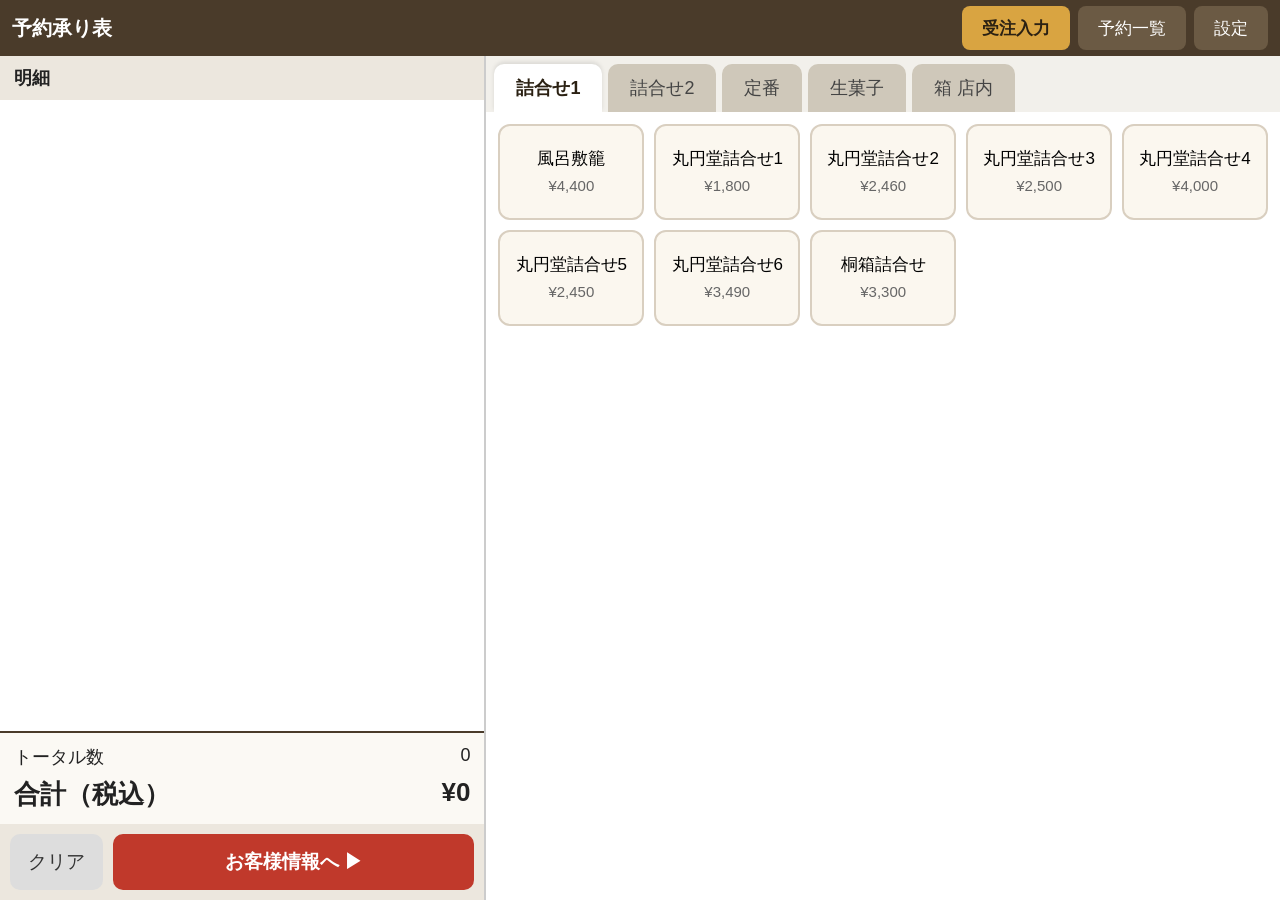
==== index.html @ 2aed85a0 "fix: iPadでキーボードが閉じられず印刷ボタンが押せない問題 - 画面遷移・印刷時に入力欄のフォーカスを外してキーボードを閉じる   （iPadは入力欄の外を触っても閉じず、画面下のボタンが裏に" ====
<!DOCTYPE html>
<html lang="ja">
<head>
<meta charset="UTF-8">
<meta name="viewport" content="width=device-width, initial-scale=1.0, user-scalable=no">
<title>予約承り表</title>
<link rel="manifest" href="manifest.webmanifest">
<meta name="theme-color" content="#5b2e2a">
<!-- iOSは manifest だけでは全画面にならないので専用の指定が要る。
     apple- 付きは非推奨だがiPadはまだこちらを見るため両方置く -->
<meta name="mobile-web-app-capable" content="yes">
<meta name="apple-mobile-web-app-capable" content="yes">
<meta name="apple-mobile-web-app-status-bar-style" content="default">
<meta name="apple-mobile-web-app-title" content="承り表">
<link rel="apple-touch-icon" href="icons/apple-touch-icon.png">
<link rel="stylesheet" href="css/app.css">
<link rel="stylesheet" href="css/print.css" media="print">
</head>
<body>

<!-- ヘッダー（全画面共通） -->
<header id="app-header">
  <h1>予約承り表</h1>
  <nav>
    <button data-goto="screen-order" class="nav-btn active">受注入力</button>
    <button data-goto="screen-list" class="nav-btn">予約一覧</button>
    <button data-goto="screen-master" class="nav-btn">設定</button>
  </nav>
</header>

<!-- バックアップ促しバナー（しばらく書き出していないときだけ表示。お客様画面では隠す） -->
<div id="backup-banner" class="hidden">
  <span id="backup-banner-msg"></span>
  <button id="backup-banner-go">今すぐ書き出す</button>
  <button id="backup-banner-close">閉じる</button>
</div>

<!-- 2.1 受注入力画面 -->
<main id="screen-order" class="screen active">
  <section id="detail-pane">
    <h2>明細</h2>
    <ul id="detail-list"></ul>
    <div id="detail-summary">
      <div class="sum-row"><span>トータル数</span><span id="total-qty">0</span></div>
      <div class="sum-row total"><span>合計（税込）</span><span id="total-price">¥0</span></div>
    </div>
    <div id="order-bottom-bar">
      <button id="btn-clear-order" class="btn-sub">クリア</button>
      <button id="btn-to-customer" class="btn-main" data-goto="screen-customer">お客様情報へ ▶</button>
    </div>
  </section>
  <section id="product-pane">
    <div id="category-tabs"></div>
    <div id="product-grid"></div>
  </section>
</main>

<!-- 2.2 顧客・受渡情報画面 -->
<main id="screen-customer" class="screen">
  <h2>ご予約情報のご入力（お客様にお渡しください）</h2>
  <div id="customer-form">
    <div class="form-row">
      <label for="f-date">日付</label>
      <input type="date" id="f-date">
    </div>
    <div class="form-row">
      <label>受付</label>
      <div class="form-field">
        <div id="staff-btns" class="btn-group"></div>
        <input type="text" id="f-staff" placeholder="担当者名">
      </div>
    </div>
    <div class="form-row">
      <label for="f-name">御名前 <span class="req">必須</span></label>
      <div class="form-field with-suffix">
        <input type="text" id="f-name"><span class="suffix">様</span>
      </div>
    </div>
    <div class="form-row">
      <label for="f-address">御住所</label>
      <input type="text" id="f-address">
    </div>
    <div class="form-row">
      <label for="f-phone">電話番号 <span class="req">必須</span></label>
      <input type="tel" id="f-phone" inputmode="numeric" placeholder="例: 0312345678">
    </div>
    <div class="form-row">
      <label>商品内容メモ</label>
      <div class="form-field" id="item-notes"></div>
    </div>
    <div class="form-row">
      <label>受渡方法</label>
      <div class="btn-group" id="delivery-toggle">
        <button data-val="来店" class="toggle-btn active">御来店</button>
        <button data-val="配送" class="toggle-btn">配送</button>
      </div>
    </div>
    <div class="form-row" id="row-visit">
      <label>御来店日時</label>
      <div class="form-field">
        <input type="date" id="f-visit-date">
        <input type="time" id="f-visit-time" step="600">
      </div>
    </div>
    <div class="form-row hidden" id="row-ship">
      <label>発送日・着日</label>
      <div class="form-field">
        <span class="mini-label">発送日</span><input type="date" id="f-ship">
        <span class="mini-label">着日</span><input type="date" id="f-arrive">
      </div>
    </div>
    <div class="form-row">
      <label>熨斗</label>
      <div class="form-field">
        <div class="btn-group" id="noshi-toggle">
          <button data-val="なし" class="toggle-btn active">なし</button>
          <button data-val="内" class="toggle-btn">内</button>
          <button data-val="外" class="toggle-btn">外</button>
        </div>
        <span class="mini-label">サイズ</span><input type="text" id="f-noshi-size" class="short">
      </div>
    </div>
    <div class="form-row" id="row-omotegaki">
      <label>表書き</label>
      <div class="form-field">
        <div class="btn-group" id="omotegaki-btns"></div>
        <input type="text" id="f-omotegaki" placeholder="自由入力">
      </div>
    </div>
    <div class="form-row">
      <label>菓子・包材</label>
      <div class="form-field picks-field">
        <div id="packaging-picks" class="picks"></div>
        <button id="btn-pick-packaging" class="pick-add">＋ 包材を選ぶ</button>
      </div>
    </div>
    <div class="form-row">
      <label for="f-memo">備考</label>
      <textarea id="f-memo" rows="3"></textarea>
    </div>
  </div>
  <div class="bottom-bar">
    <button class="btn-sub" data-goto="screen-order">◀ 戻る</button>
    <!-- iPadでキーボードが閉じられないとき用の逃げ道。出ている間だけ表示 -->
    <button id="btn-close-kbd" class="btn-sub hidden">キーボードを閉じる</button>
    <button id="btn-to-preview" class="btn-main">保存して印刷プレビューへ ▶</button>
  </div>
</main>

<!-- 2.3 印刷プレビュー画面 -->
<main id="screen-preview" class="screen">
  <h2>印刷プレビュー</h2>
  <!-- 支払いは会計後に店主が付ける。お客様に渡す画面ではなくここに置く -->
  <div id="paid-bar">
    <span class="paid-label">お支払い</span>
    <div class="btn-group" id="paid-toggle">
      <button data-val="未" class="toggle-btn active">まだ</button>
      <button id="btn-paid-yes" data-val="済" class="toggle-btn">いただいた</button>
    </div>
    <span id="paid-hint">レジで会計が済んだら「いただいた」にしてください</span>
  </div>
  <div id="preview-scroll">
    <div id="print-sheet"></div>
  </div>
  <div class="bottom-bar">
    <button class="btn-sub" data-goto="screen-customer">◀ 編集に戻る</button>
    <button id="btn-save-only" class="btn-sub">保存のみ</button>
    <button id="btn-print" class="btn-main">印刷</button>
  </div>
</main>

<!-- 2.4 予約一覧画面 -->
<main id="screen-list" class="screen">
  <h2>予約一覧</h2>
  <div class="btn-group" id="list-filter">
    <button data-val="all" class="toggle-btn active">全て</button>
    <button data-val="undelivered" class="toggle-btn">未受渡</button>
    <button data-val="delivered" class="toggle-btn">受渡済</button>
  </div>
  <ul id="order-list"></ul>
</main>

<!-- 2.5 商品マスタ編集画面 -->
<main id="screen-master" class="screen">
  <h2>設定</h2>

  <section class="settings-block">
    <h3>バックアップ</h3>
    <p class="note">
      予約データはこのiPadの中だけに保存されます。iPadが壊れると消えるため、
      定期的に書き出してお店のパソコンに保存してください。
    </p>
    <div id="backup-status" class="backup-status">読み込み中…</div>
    <div class="settings-actions">
      <button id="btn-export" class="btn-main">バックアップを書き出す</button>
      <button id="btn-import" class="btn-sub">バックアップから戻す</button>
      <input type="file" id="import-file" accept="application/json,.json" hidden>
    </div>
  </section>

  <section class="settings-block">
    <h3>アプリの状態</h3>
    <div id="offline-status" class="backup-status">確認中…</div>
  </section>

  <section class="settings-block">
    <h3>担当者</h3>
    <p class="note">お客様情報画面の「受付」に出るボタンです。1行に1名ずつ、改行して入力してください。</p>
    <textarea id="staff-edit" rows="3" placeholder="担当A&#10;担当B"></textarea>
    <div class="settings-actions">
      <button id="btn-save-staff" class="btn-sub">担当者を保存</button>
    </div>
  </section>

  <section class="settings-block" id="block-products">
    <h3>商品の追加・修正</h3>
    <p class="note">
      値段を変えたり、新しい商品を足したりできます。使わなくなった商品は「かくす」にすると
      注文画面に出なくなります（過去の予約は残ります）。
    </p>
    <div class="settings-actions">
      <button id="btn-add-product" class="btn-main">＋ 商品を追加する</button>
      <button id="btn-reseed" class="btn-sub">価格表の内容に戻す</button>
    </div>
    <div id="master-tabs"></div>
    <div id="master-list"></div>
  </section>
</main>

<!-- 商品の編集（モーダル） -->
<div id="edit-overlay" class="hidden">
  <div id="edit-box">
    <div id="edit-head"><span id="edit-title">商品の編集</span></div>
    <div class="edit-row">
      <label for="e-name">商品名</label>
      <input type="text" id="e-name" placeholder="例: 最中 5個">
    </div>
    <div class="edit-row">
      <label for="e-price">値段（税込）</label>
      <div class="form-field">
        <input type="number" id="e-price" inputmode="numeric" min="0" step="10" placeholder="例: 1600">
        <label class="check"><input type="checkbox" id="e-price-manual"> その都度入力する</label>
      </div>
    </div>
    <div class="edit-row">
      <label for="e-category">置き場所</label>
      <select id="e-category"></select>
    </div>
    <div class="edit-row">
      <label>選択リストに出す</label>
      <div class="form-field checks">
        <label class="check"><input type="checkbox" id="e-sweet"> 詰合せの中身として選べる</label>
        <label class="check"><input type="checkbox" id="e-packaging"> 菓子・包材として選べる</label>
      </div>
    </div>
    <div class="edit-row">
      <label>注文画面</label>
      <div class="btn-group" id="e-active-toggle">
        <button data-val="表示" class="toggle-btn active">出す</button>
        <button data-val="非表示" class="toggle-btn">かくす</button>
      </div>
    </div>
    <div id="edit-actions">
      <button id="edit-delete" class="btn-sub danger">削除</button>
      <span class="spacer"></span>
      <button id="edit-cancel" class="btn-sub">やめる</button>
      <button id="edit-save" class="btn-main">保存</button>
    </div>
  </div>
</div>

<!-- 商品内容・菓子包材を選ぶモーダル（種類→個数の順に選ぶ） -->
<div id="picker-overlay" class="hidden">
  <div id="picker">
    <div id="picker-head">
      <span id="picker-title">選ぶ</span>
      <button id="picker-close" class="btn-sub">閉じる</button>
    </div>
    <div id="picker-tabs"></div>
    <div id="picker-list"></div>
  </div>
</div>

<!-- 数量・単価入力テンキー（モーダル） -->
<div id="numpad-overlay" class="hidden">
  <div id="numpad">
    <div id="numpad-title">個数</div>
    <div id="numpad-display">0</div>
    <div id="numpad-keys">
      <button data-key="7">7</button><button data-key="8">8</button><button data-key="9">9</button>
      <button data-key="4">4</button><button data-key="5">5</button><button data-key="6">6</button>
      <button data-key="1">1</button><button data-key="2">2</button><button data-key="3">3</button>
      <button data-key="C" class="key-c">C</button><button data-key="0">0</button><button data-key="00">00</button>
    </div>
    <div id="numpad-actions">
      <button id="numpad-cancel" class="btn-sub">やめる</button>
      <button id="numpad-ok" class="btn-main">決定</button>
    </div>
  </div>
</div>

<script src="data/products.js"></script>
<script src="js/db.js"></script>
<script src="js/master.js"></script>
<script src="js/backup.js"></script>
<script src="js/app.js"></script>
</body>
</html>
---- css/app.css ----
/* 画面用スタイル — タブレット横持ち・タッチ操作前提（ボタン48px以上・フォント大きめ） */
* { box-sizing: border-box; -webkit-tap-highlight-color: transparent; }
html, body {
  margin: 0; height: 100%;
  font-family: "Hiragino Sans", "Noto Sans JP", "Yu Gothic UI", sans-serif;
  font-size: 18px;
  background: #f2f0eb;
  color: #222;
  overscroll-behavior: none;
  user-select: none;
}

/* ヘッダー */
#app-header {
  display: flex; align-items: center; justify-content: space-between;
  height: 56px; padding: 0 12px;
  background: #4a3b2a; color: #fff;
}
#app-header h1 { font-size: 20px; margin: 0; }
#app-header nav { display: flex; gap: 8px; }
.nav-btn {
  min-height: 44px; padding: 0 20px; font-size: 17px;
  border: none; border-radius: 8px;
  background: #6b5a44; color: #fff;
}
.nav-btn.active { background: #d9a441; color: #2b2113; font-weight: bold; }

/* 画面切替 */
.screen { display: none; height: calc(100% - 56px); }
.screen.active { display: flex; }
main.screen { flex-direction: row; }
#screen-customer.active, #screen-preview.active,
#screen-list.active, #screen-master.active { flex-direction: column; padding: 16px; }
.placeholder { color: #999; padding: 24px; }

/* ===== 受注入力画面 ===== */
#detail-pane {
  width: 38%; min-width: 340px;
  display: flex; flex-direction: column;
  background: #fff; border-right: 2px solid #ccc;
}
#detail-pane h2 { margin: 0; padding: 10px 14px; font-size: 18px; background: #ece7de; }
#detail-list {
  flex: 1; overflow-y: auto; margin: 0; padding: 0; list-style: none;
}
#detail-list li {
  display: grid;
  grid-template-columns: 1fr 80px 52px 90px;
  gap: 6px; align-items: center;
  min-height: 52px; padding: 6px 12px;
  border-bottom: 1px solid #e5e5e5;
  font-size: 17px;
}
#detail-list li .d-name { overflow: hidden; text-overflow: ellipsis; white-space: nowrap; }
#detail-list li .d-price, #detail-list li .d-sub { text-align: right; font-variant-numeric: tabular-nums; }
#detail-list li .d-qty { text-align: center; background: #f7f3ea; border-radius: 6px; padding: 4px 0; }
#detail-list li.price-missing .d-price { color: #c0392b; font-weight: bold; }

#detail-summary { border-top: 2px solid #4a3b2a; padding: 8px 14px; background: #fbf9f4; }
.sum-row { display: flex; justify-content: space-between; padding: 4px 0; font-size: 18px; }
.sum-row.total { font-size: 26px; font-weight: bold; }

#order-bottom-bar { display: flex; gap: 10px; padding: 10px; background: #ece7de; }

/* ボタン共通 */
.btn-main, .btn-sub {
  min-height: 56px; font-size: 19px; border: none; border-radius: 10px;
  padding: 0 18px;
}
.btn-main { flex: 1; background: #c0392b; color: #fff; font-weight: bold; }
.btn-sub { background: #ddd; color: #333; }
.btn-main:active, .btn-sub:active, .nav-btn:active { filter: brightness(0.85); }

/* 商品ペイン */
#product-pane { flex: 1; display: flex; flex-direction: column; overflow: hidden; }
#category-tabs {
  display: flex; gap: 6px; padding: 8px 8px 0;
  overflow-x: auto; flex-shrink: 0;
}
.cat-tab {
  min-height: 48px; padding: 0 22px; font-size: 18px; white-space: nowrap;
  border: none; border-radius: 10px 10px 0 0;
  background: #cfc8ba; color: #444;
}
.cat-tab.active { background: #fff; color: #2b2113; font-weight: bold; box-shadow: 0 -2px 4px rgba(0,0,0,.1); }

#product-grid {
  flex: 1; overflow-y: auto;
  display: grid; grid-template-columns: repeat(4, 1fr);
  gap: 10px; padding: 12px; background: #fff;
  align-content: start;
}
@media (min-width: 1100px) { #product-grid { grid-template-columns: repeat(5, 1fr); } }
.product-btn {
  min-height: 96px; padding: 8px;
  display: flex; flex-direction: column; justify-content: center; align-items: center; gap: 6px;
  border: 2px solid #d9cfc0; border-radius: 12px;
  background: #fbf7ef; font-size: 17px; line-height: 1.3; text-align: center;
}
.product-btn:active { background: #f0e2c8; }
.product-btn .p-price { font-size: 15px; color: #666; }
.product-btn .p-price.undecided { color: #c0392b; }
.product-btn img { width: 64px; height: 64px; object-fit: cover; border-radius: 8px; }

/* 下部バー（共通） */
.bottom-bar { display: flex; gap: 10px; margin-top: auto; padding-top: 12px; }

/* ===== 顧客・受渡情報フォーム（お客様に渡して入力してもらう画面） ===== */
body.customer-mode #app-header nav { display: none; }
#customer-form { flex: 1; overflow-y: auto; max-width: 860px; }
.form-row {
  display: flex; align-items: center; gap: 12px;
  padding: 10px 0; border-bottom: 1px solid #e2ddd2;
}
.form-row > label { width: 170px; flex-shrink: 0; font-weight: bold; font-size: 17px; }
.form-row .req { color: #c0392b; font-size: 13px; border: 1px solid #c0392b; border-radius: 4px; padding: 1px 5px; margin-left: 4px; }
.form-field { display: flex; align-items: center; gap: 8px; flex-wrap: wrap; flex: 1; }
.form-field.with-suffix { flex-wrap: nowrap; }
.form-row input[type="text"], .form-row input[type="tel"],
.form-row input[type="date"], .form-row input[type="time"], .form-row textarea {
  min-height: 48px; font-size: 18px; padding: 6px 10px;
  border: 1px solid #bbb; border-radius: 8px; background: #fff;
  flex: 1; min-width: 120px;
}
.form-row input.short { flex: 0 1 140px; }
.form-row textarea { resize: none; }
.suffix { font-size: 18px; }
.mini-label { font-size: 15px; color: #666; white-space: nowrap; }
.btn-group { display: flex; gap: 6px; flex-wrap: wrap; }
.toggle-btn {
  min-height: 48px; padding: 0 18px; font-size: 17px;
  border: 2px solid #bbb; border-radius: 8px; background: #fff; color: #333;
}
.toggle-btn.active { background: #4a3b2a; border-color: #4a3b2a; color: #fff; font-weight: bold; }
.form-row.hidden { display: none; }
#item-notes { flex-direction: column; align-items: stretch; }
.item-note-row { display: flex; align-items: center; gap: 8px; }
.item-note-row .in-name { width: 180px; flex-shrink: 0; font-size: 16px; overflow: hidden; text-overflow: ellipsis; white-space: nowrap; }
#item-notes .none { color: #999; font-size: 15px; }

/* ===== 予約一覧 ===== */
#order-list { list-style: none; margin: 14px 0 0; padding: 0; flex: 1; overflow-y: auto; }
#order-list li {
  display: flex; align-items: center; gap: 12px; flex-wrap: wrap;
  background: #fff; border: 1px solid #ddd; border-radius: 10px;
  padding: 10px 14px; margin-bottom: 10px;
}
#order-list .o-main { flex: 1; min-width: 240px; display: flex; flex-direction: column; gap: 2px; }
#order-list .o-date { font-weight: bold; font-size: 17px; }
#order-list .o-date .o-method { font-size: 14px; color: #666; font-weight: normal; margin-left: 8px; }
#order-list .o-sub { font-size: 15px; color: #555; }
#order-list .o-total { font-size: 18px; font-weight: bold; white-space: nowrap; }
#order-list .o-status { font-size: 14px; padding: 4px 10px; border-radius: 999px; white-space: nowrap; }
#order-list .o-status.st-open { background: #fdebd0; color: #935e0c; }
#order-list .o-status.st-done { background: #d5e8d4; color: #2e6130; }
#order-list .o-actions { display: flex; gap: 6px; }
#order-list .o-actions button { min-height: 48px; font-size: 15px; padding: 0 12px; border: none; border-radius: 8px; background: #ece7de; }
#order-list .o-actions .o-del { background: #f3c6c0; }
#order-list .none { color: #999; padding: 24px; text-align: center; border: none; background: none; }

/* ===== 印刷プレビュー（画面表示） ===== */
#preview-scroll { flex: 1; overflow: auto; background: #888; padding: 16px; border-radius: 8px; }
#print-sheet {
  width: 281mm; min-height: 194mm; margin: 0 auto;
  background: #fff; box-shadow: 0 4px 20px rgba(0,0,0,.4);
  padding: 5mm;
}

/* A4横に承り表を左右2面（各面はA5相当）。左=お客様控・右=店控で中身が違う */
.sheet-pair { display: flex; align-items: stretch; }
.sheet-pair .sheet-copy { width: 50%; padding: 0 3mm; }
.sheet-pair .sheet-copy .sheet { zoom: 0.66; }
.sheet-pair .cut-line { border-left: 1px dashed #999; flex-shrink: 0; }

/* ===== 承り表（A4・画面と印刷で共用） ===== */
.sheet { font-size: 12pt; color: #000; user-select: text; }
.sheet-header { display: flex; align-items: baseline; gap: 8mm; border-bottom: 2px solid #000; padding-bottom: 2mm; }
.sheet-header .sheet-title { font-size: 22pt; font-weight: bold; letter-spacing: 8px; }
.sheet-header .sheet-date { margin-left: auto; }
.sheet-row { display: flex; border-bottom: 1px solid #000; padding: 2.5mm 1mm; gap: 3mm; align-items: baseline; }
.sheet-row .lbl { font-size: 10pt; color: #333; white-space: nowrap; }
.sheet-row .val { flex: 1; }
.sheet-name .val { font-size: 15pt; }
.sheet table { width: 100%; border-collapse: collapse; margin-top: 3mm; }
.sheet th, .sheet td { border: 1px solid #000; padding: 1.5mm 2mm; font-size: 11pt; }
.sheet th { background: #eee; font-weight: normal; font-size: 10pt; }
.sheet td.c-price, .sheet td.c-qty { text-align: right; white-space: nowrap; }
.sheet td { height: 8mm; }
.sheet .sheet-totals { display: flex; justify-content: flex-end; gap: 10mm; padding: 2.5mm 1mm; border-bottom: 2px solid #000; font-size: 13pt; }
.sheet .sheet-totals .total-price { font-weight: bold; font-size: 15pt; }
.sheet .noshi-opt { padding: 0 2mm; }
.sheet .noshi-opt.sel { border: 2px solid #000; border-radius: 50%; padding: 0.5mm 2mm; font-weight: bold; }
.sheet-bottom { display: flex; gap: 5mm; margin-top: 3mm; align-items: stretch; }
.sheet-bottom .sb-left { flex: 1; }
.sheet-bottom .sb-right {
  width: 85mm; border: 1px solid #000; padding: 2mm;
  display: flex; flex-direction: column;
}
.sheet-bottom .sb-right .lbl { font-size: 10pt; color: #333; }
.sheet-bottom .sb-right .memo-box { flex: 1; min-height: 100mm; white-space: pre-wrap; }

/* --- 新レイアウト（2026-08-30の店主指示） --- */
/* 上部は左右2列。左=お客様、右=受渡・支払 */
.sheet-top { display: flex; gap: 5mm; }
.sheet-top .st-col { flex: 1; min-width: 0; }
.sheet-top .st-col .sheet-row { padding: 2mm 1mm; }

/* 空行は細くして、埋まった行と区別する（手書き追記用） */
.sheet tr.blank td { height: 5mm; }
.sheet .overflow-warn { color: #c00; font-size: 10pt; }

/* 切り離したあとどちらの控えか分かるように */
.copy-label {
  font-size: 10pt; text-align: right; color: #333;
  border: 1px solid #333; border-radius: 3px;
  padding: 0.5mm 2mm; float: right; margin-bottom: 1mm;
}

/* お客様控: 合計の左に御礼、下に店の連絡先 */
.sheet-customer .sheet-totals .thanks { margin-right: auto; font-size: 12pt; }
.sheet-customer .sheet-totals { justify-content: flex-start; }
.shop-info {
  margin-top: 6mm; padding-top: 3mm; border-top: 1px solid #000;
  font-size: 10pt; line-height: 1.7;
}
.shop-info .shop-name { font-size: 13pt; font-weight: bold; }

/* 店控: 合計は下部左、包材枠は右 */
.sheet-shop .sb-left .total-price { font-weight: bold; font-size: 14pt; }

/* ===== スマホ縦画面（確認用）: 縦積みレイアウトに切替 =====
   本番のタブレット横持ちでは従来の2ペイン表示のまま */
@media screen and (max-width: 700px) {
  #app-header { height: 48px; padding: 0 8px; }
  #app-header h1 { font-size: 15px; }
  .nav-btn { min-height: 38px; padding: 0 10px; font-size: 14px; }
  .screen { height: calc(100% - 48px); }

  /* 受注入力: 上=商品選び / 下=明細・合計 */
  main#screen-order.active { flex-direction: column-reverse; }
  #detail-pane {
    width: 100%; min-width: 0; flex: 0 0 auto;
    border-right: none; border-top: 2px solid #ccc;
  }
  #detail-pane h2 { display: none; }
  #detail-list { flex: 0 1 auto; max-height: 20vh; }
  #detail-list li { min-height: 44px; font-size: 15px; grid-template-columns: 1fr 64px 40px 72px; }
  #detail-summary { padding: 4px 12px; }
  .sum-row { font-size: 15px; padding: 2px 0; }
  .sum-row.total { font-size: 20px; }
  #order-bottom-bar { padding: 8px; }
  .btn-main, .btn-sub { min-height: 48px; font-size: 17px; }
  #product-grid { grid-template-columns: repeat(3, 1fr); gap: 8px; padding: 8px; }
  .product-btn { min-height: 84px; font-size: 15px; }
  .cat-tab { min-height: 44px; padding: 0 14px; font-size: 16px; }

  /* フォーム: ラベルを上に積む */
  #screen-customer.active, #screen-preview.active,
  #screen-list.active, #screen-master.active { padding: 10px; }
  .form-row { flex-direction: column; align-items: stretch; gap: 6px; }
  .form-row > label { width: auto; }

  /* 承り表プレビュー: 縮小表示（印刷には影響しない） */
  #preview-scroll { padding: 8px; }
  #print-sheet { zoom: 0.42; }

  /* 予約一覧 */
  #order-list .o-actions { width: 100%; }
  #order-list .o-actions button { flex: 1; }
}

/* ===== テンキーモーダル ===== */
#numpad-overlay {
  position: fixed; inset: 0; z-index: 100;
  background: rgba(0,0,0,.45);
  display: flex; align-items: center; justify-content: center;
}
#numpad-overlay.hidden { display: none; }
#numpad {
  width: 320px; background: #fff; border-radius: 16px; padding: 16px;
  box-shadow: 0 8px 30px rgba(0,0,0,.3);
}
#numpad-title { font-size: 18px; text-align: center; color: #555; }
#numpad-display {
  font-size: 34px; font-weight: bold; text-align: right;
  padding: 8px 14px; margin: 8px 0; background: #f4f1ea; border-radius: 8px;
  font-variant-numeric: tabular-nums;
}
#numpad-keys { display: grid; grid-template-columns: repeat(3, 1fr); gap: 8px; }
#numpad-keys button {
  min-height: 58px; font-size: 24px; border: none; border-radius: 10px; background: #ece7de;
}
#numpad-keys button:active { background: #d9cfc0; }
#numpad-keys .key-c { background: #f3c6c0; }
#numpad-actions { display: flex; gap: 10px; margin-top: 12px; }
#numpad-actions button { flex: 1; }

/* ===== 設定画面 ===== */
#screen-master.active { overflow-y: auto; }
.settings-block {
  background: #fff; border-radius: 10px; padding: 14px 16px; margin-bottom: 14px;
  max-width: 720px;
}
.settings-block h3 {
  margin: 0 0 8px; font-size: 17px; color: #5b2e2a;
  border-bottom: 1px solid #e4ddd0; padding-bottom: 6px;
}
.settings-block .note { margin: 0 0 10px; font-size: 14px; color: #666; line-height: 1.6; }
.backup-status {
  background: #f4f1ea; border-radius: 8px; padding: 10px 12px;
  font-size: 15px; line-height: 1.8;
}
.settings-actions { display: flex; gap: 10px; margin-top: 12px; }
.settings-actions button { flex: 0 1 auto; min-width: 200px; }

@media (max-width: 700px) {
  .settings-actions { flex-direction: column; }
  .settings-actions button { min-width: 0; }
}

/* ===== バックアップ促しバナー ===== */
#backup-banner {
  display: flex; align-items: center; gap: 12px;
  padding: 8px 16px; background: #fdf3d7; border-bottom: 1px solid #e6d28f;
  font-size: 15px; color: #6b5313;
}
#backup-banner.hidden { display: none; }
#backup-banner-msg { flex: 1; }
#backup-banner button {
  border: none; border-radius: 8px; padding: 8px 14px; font-size: 14px;
}
#backup-banner-go { background: #c0392b; color: #fff; font-weight: bold; }
#backup-banner-close { background: #eee4c8; color: #6b5313; }
/* お客様に渡している間は店側の注意書きを見せない */
body.customer-mode #backup-banner { display: none; }

/* ===== 支払いトグル（印刷プレビュー画面の上部） ===== */
#paid-bar {
  display: flex; align-items: center; gap: 12px;
  padding: 8px 12px; margin-bottom: 10px;
  background: #fff; border-radius: 10px;
}
#paid-bar .paid-label { font-weight: bold; color: #5b2e2a; }
#paid-bar #paid-hint { font-size: 13px; color: #777; }
@media (max-width: 700px) {
  #paid-bar { flex-wrap: wrap; }
  #paid-bar #paid-hint { flex-basis: 100%; }
}

/* ===== 選択リスト（商品内容・菓子包材） ===== */
.picks-field { align-items: flex-start; }
.picks { display: flex; flex-wrap: wrap; gap: 6px; flex: 1; min-width: 0; }
.picks-none { color: #999; font-size: 15px; }
.pick-tag {
  display: inline-flex; align-items: baseline; gap: 4px;
  min-height: 44px; padding: 0 12px; font-size: 16px;
  border: 2px solid #cbbfa8; border-radius: 999px;
  background: #fbf7ef; color: #333;
}
.pick-tag b { font-size: 18px; }
.pick-tag .x { color: #999; font-size: 15px; }
.pick-tag:active { background: #f0e2c8; }
.pick-add {
  min-height: 44px; padding: 0 14px; font-size: 16px; white-space: nowrap;
  border: 2px dashed #bfae90; border-radius: 10px;
  background: #fff; color: #6b5313;
}
.item-note-row { align-items: flex-start; flex-wrap: wrap; }

/* 選択モーダル */
#picker-overlay {
  position: fixed; inset: 0; background: rgba(0,0,0,.5);
  display: flex; align-items: center; justify-content: center; z-index: 60;
}
#picker-overlay.hidden { display: none; }
#picker {
  width: min(760px, 94vw); max-height: 86vh;
  display: flex; flex-direction: column;
  background: #fff; border-radius: 16px; padding: 14px;
  box-shadow: 0 8px 30px rgba(0,0,0,.35);
}
#picker-head { display: flex; align-items: center; gap: 12px; margin-bottom: 10px; }
#picker-title { flex: 1; font-size: 20px; font-weight: bold; color: #5b2e2a; }
#picker-head .btn-sub { min-height: 44px; }
#picker-tabs { display: flex; gap: 6px; overflow-x: auto; padding-bottom: 8px; }
.picker-tab {
  min-height: 44px; padding: 0 16px; font-size: 16px; white-space: nowrap;
  border: none; border-radius: 8px; background: #ece7de; color: #444;
}
.picker-tab.active { background: #4a3b2a; color: #fff; font-weight: bold; }
#picker-list {
  flex: 1; overflow-y: auto; margin-top: 8px;
  display: grid; grid-template-columns: repeat(auto-fill, minmax(160px, 1fr)); gap: 8px;
  align-content: start;
}
.picker-item {
  min-height: 60px; padding: 8px; font-size: 16px; line-height: 1.3;
  border: 2px solid #d9cfc0; border-radius: 10px; background: #fbf7ef; color: #222;
}
.picker-item:active { background: #f0e2c8; }
.picker-none { color: #999; padding: 20px; }

/* ===== 商品マスタ編集（設定画面） ===== */
#staff-edit {
  width: 100%; max-width: 380px; font-size: 17px; padding: 8px 10px;
  border: 1px solid #bbb; border-radius: 8px; resize: vertical;
}
#master-tabs { display: flex; gap: 6px; overflow-x: auto; margin: 12px 0 8px; padding-bottom: 4px; }
#master-list { display: grid; gap: 8px; }
.master-row {
  display: flex; align-items: center; gap: 12px;
  min-height: 56px; padding: 8px 14px; text-align: left;
  border: 1px solid #ddd; border-radius: 10px; background: #fff; font-size: 17px;
}
.master-row:active { background: #f4f1ea; }
.master-row .m-name { flex: 1; min-width: 0; overflow: hidden; text-overflow: ellipsis; white-space: nowrap; }
.master-row .m-price { font-variant-numeric: tabular-nums; color: #444; white-space: nowrap; }
.master-row .m-off { font-size: 13px; padding: 3px 8px; border-radius: 999px; background: #eee; color: #777; }
.master-row.off { background: #f6f6f6; color: #999; }
.master-row.off .m-name { text-decoration: line-through; }

/* 商品編集モーダル */
#edit-overlay {
  position: fixed; inset: 0; background: rgba(0,0,0,.5);
  display: flex; align-items: center; justify-content: center; z-index: 70;
}
#edit-overlay.hidden { display: none; }
#edit-box {
  width: min(560px, 94vw); max-height: 90vh; overflow-y: auto;
  background: #fff; border-radius: 16px; padding: 16px;
  box-shadow: 0 8px 30px rgba(0,0,0,.35);
}
#edit-head { font-size: 20px; font-weight: bold; color: #5b2e2a; margin-bottom: 10px; }
.edit-row { display: flex; align-items: center; gap: 12px; padding: 9px 0; border-bottom: 1px solid #eee; }
.edit-row > label { width: 140px; flex-shrink: 0; font-weight: bold; font-size: 16px; }
.edit-row input[type="text"], .edit-row input[type="number"], .edit-row select {
  min-height: 48px; font-size: 17px; padding: 6px 10px;
  border: 1px solid #bbb; border-radius: 8px; background: #fff; flex: 1; min-width: 100px;
}
.edit-row input:disabled { background: #f0f0f0; color: #999; }
.edit-row .checks { flex-direction: column; align-items: flex-start; gap: 4px; }
.check { display: inline-flex; align-items: center; gap: 6px; font-size: 15px; white-space: nowrap; }
.check input { width: 22px; height: 22px; }
#edit-actions { display: flex; align-items: center; gap: 10px; margin-top: 14px; }
#edit-actions .spacer { flex: 1; }
#edit-actions .btn-main { flex: 0 0 auto; }
.btn-sub.danger { background: #f3c6c0; color: #7a2018; }

/* キーボードを閉じるボタン（iPad対策。入力中だけ出る） */
#btn-close-kbd { flex: 0 0 auto; }
#btn-close-kbd.hidden { display: none; }
---- css/print.css ----
/* A4承り表 印刷レイアウト
   承り表本体(.sheet)のスタイルは app.css にあり画面プレビューと共用。
   ここでは「印刷時に承り表だけを紙に出す」制御を行う。 */
/* A4横1枚に同じ承り表を左右2面 */
@page { size: A4 landscape; margin: 8mm; }

@media print {
  #app-header, .bottom-bar, #order-bottom-bar, #numpad-overlay,
  #backup-banner, #paid-bar { display: none !important; }
  .screen { display: none !important; }
  #screen-preview { display: block !important; height: auto; padding: 0; }
  #screen-preview h2 { display: none; }
  body { background: #fff; }
  #preview-scroll { overflow: visible; background: none; padding: 0; border-radius: 0; }
  #print-sheet {
    width: auto; min-height: 0; margin: 0;
    box-shadow: none; padding: 0;
  }
}
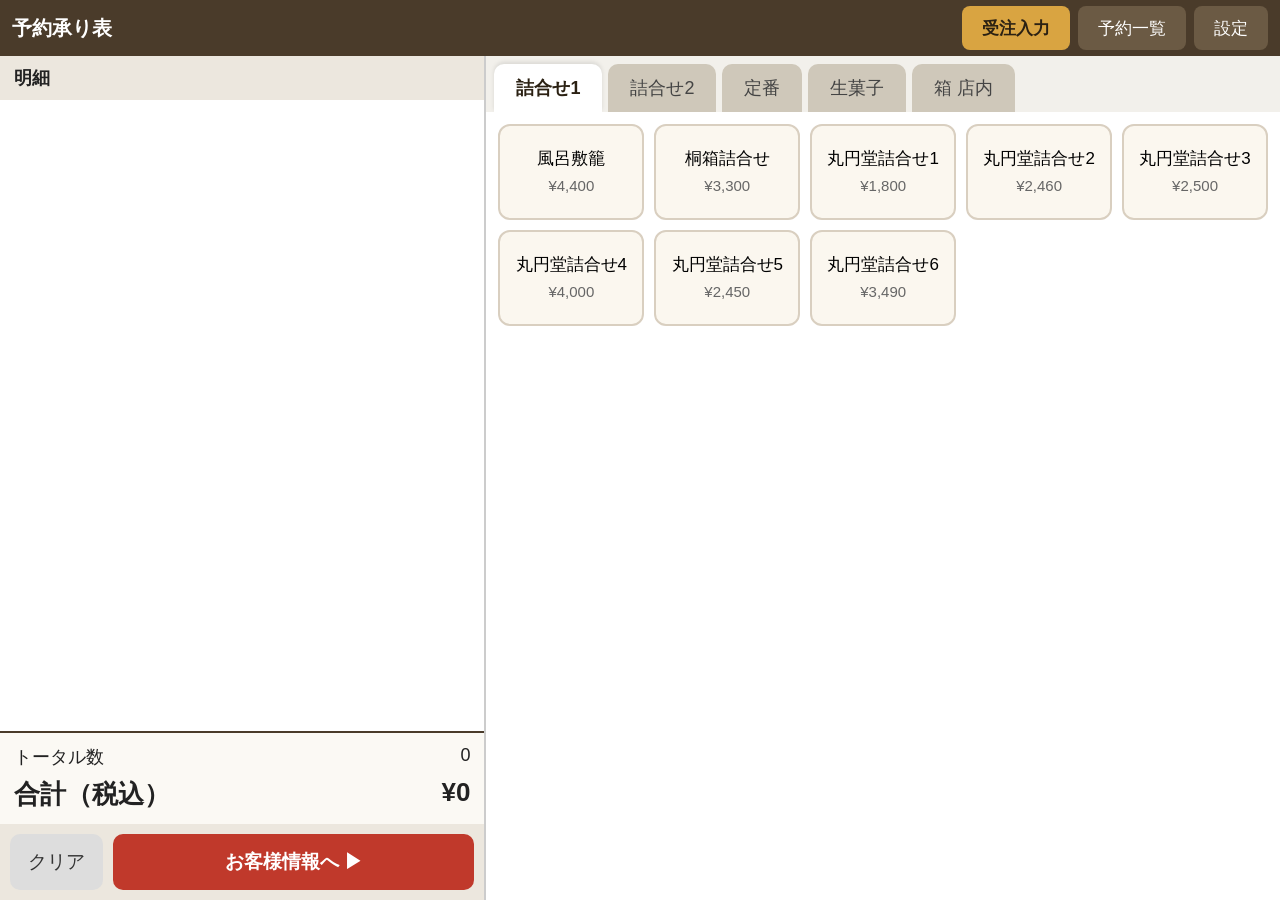
==== commit 0db8c17b: "feat: 詰合せの中身を商品編集画面で決められるようにする／丸円どら焼き→どら焼き／御来店日時を1行に収める（v26） - 商品ごとに fixedPicks を保存し、明細追加時に最優先で商品内容へ" ====
--- a/index.html
+++ b/index.html
@@ -142,7 +142,7 @@
   <div class="bottom-bar">
     <button class="btn-sub" data-goto="screen-order">◀ 戻る</button>
     <!-- iPadでキーボードが閉じられないとき用の逃げ道。出ている間だけ表示 -->
-    <button id="btn-close-kbd" class="btn-sub hidden">キーボードを閉じる</button>
+    <button class="btn-sub btn-close-kbd hidden">キーボードを閉じる</button>
     <button id="btn-to-preview" class="btn-main">保存して印刷プレビューへ ▶</button>
   </div>
 </main>
@@ -163,8 +163,11 @@
     <div id="print-sheet"></div>
   </div>
   <div class="bottom-bar">
-    <button class="btn-sub" data-goto="screen-customer">◀ 編集に戻る</button>
-    <button id="btn-save-only" class="btn-sub">保存のみ</button>
+    <!-- 予約一覧から開いたときは「予約一覧に戻る」＋「編集する」の2つ、
+         入力の流れで来たときは「編集に戻る」だけ（JSで切り替える） -->
+    <button id="btn-preview-back" class="btn-sub">◀ 編集に戻る</button>
+    <button id="btn-preview-edit" class="btn-sub hidden">編集する</button>
+    <button id="btn-save-only" class="btn-sub">保存</button>
     <button id="btn-print" class="btn-main">印刷</button>
   </div>
 </main>
@@ -172,10 +175,12 @@
 <!-- 2.4 予約一覧画面 -->
 <main id="screen-list" class="screen">
   <h2>予約一覧</h2>
+  <!-- 「受付済／受渡済」は一字違いで紛らわしいので、画面では
+       お渡し＝まだ／済、お支払い＝まだ／済 と言い分ける（保存データの値は従来のまま） -->
   <div class="btn-group" id="list-filter">
     <button data-val="all" class="toggle-btn active">全て</button>
-    <button data-val="undelivered" class="toggle-btn">未受渡</button>
-    <button data-val="delivered" class="toggle-btn">受渡済</button>
+    <button data-val="undelivered" class="toggle-btn">お渡し まだ</button>
+    <button data-val="delivered" class="toggle-btn">お渡し 済</button>
   </div>
   <ul id="order-list"></ul>
 </main>
@@ -201,6 +206,14 @@
   <section class="settings-block">
     <h3>アプリの状態</h3>
     <div id="offline-status" class="backup-status">確認中…</div>
+    <p class="note">
+      直したはずの不具合が直っていないときは、下のボタンを押してください。
+      アプリの中身だけを入れ直します（予約データや商品の設定は消えません）。
+      Wi-Fiに繋がっているときに押してください。
+    </p>
+    <div class="settings-actions">
+      <button id="btn-update-app" class="btn-sub">アプリを最新にする</button>
+    </div>
   </section>
 
   <section class="settings-block">
@@ -227,10 +240,12 @@
   </section>
 </main>
 
-<!-- 商品の編集（モーダル） -->
-<div id="edit-overlay" class="hidden">
-  <div id="edit-box">
-    <div id="edit-head"><span id="edit-title">商品の編集</span></div>
+<!-- 2.6 商品の編集画面
+     以前は画面に浮かべるモーダルだったが、iPadでは position:fixed の中の入力欄に
+     ソフトキーボードが出ないことがあるため、独立した画面にしてある。戻さないこと。 -->
+<main id="screen-edit" class="screen">
+  <h2 id="edit-title">商品の編集</h2>
+  <div id="edit-form">
     <div class="edit-row">
       <label for="e-name">商品名</label>
       <input type="text" id="e-name" placeholder="例: 最中 5個">
@@ -253,6 +268,17 @@
         <label class="check"><input type="checkbox" id="e-packaging"> 菓子・包材として選べる</label>
       </div>
     </div>
+    <!-- 詰合せの定番の中身。ここで決めておくと、注文で追加した瞬間に商品内容へ自動で入る。
+         空のままなら従来どおり価格表の「中身」欄の文字を読み取る（読めない詰合せは空のまま） -->
+    <div class="edit-row picks-field">
+      <label>詰合せの中身</label>
+      <div class="form-field checks">
+        <div class="picks" id="e-picks"></div>
+        <button class="pick-add" id="e-pick-add">＋ 中身を選ぶ</button>
+        <span class="note" id="e-picks-hint"></span>
+        <button class="btn-sub hidden" id="e-picks-import">価格表の読み取りを取り込む</button>
+      </div>
+    </div>
     <div class="edit-row">
       <label>注文画面</label>
       <div class="btn-group" id="e-active-toggle">
@@ -260,14 +286,15 @@
         <button data-val="非表示" class="toggle-btn">かくす</button>
       </div>
     </div>
-    <div id="edit-actions">
-      <button id="edit-delete" class="btn-sub danger">削除</button>
-      <span class="spacer"></span>
-      <button id="edit-cancel" class="btn-sub">やめる</button>
-      <button id="edit-save" class="btn-main">保存</button>
-    </div>
-  </div>
-</div>
+  </div>
+  <div class="bottom-bar">
+    <button id="edit-cancel" class="btn-sub">◀ やめる</button>
+    <button id="edit-delete" class="btn-sub danger">削除</button>
+    <span class="spacer"></span>
+    <button class="btn-sub btn-close-kbd hidden">キーボードを閉じる</button>
+    <button id="edit-save" class="btn-main">保存</button>
+  </div>
+</main>
 
 <!-- 商品内容・菓子包材を選ぶモーダル（種類→個数の順に選ぶ） -->
 <div id="picker-overlay" class="hidden">
--- a/css/app.css
+++ b/css/app.css
@@ -7,13 +7,24 @@
   background: #f2f0eb;
   color: #222;
   overscroll-behavior: none;
-  user-select: none;
+}
+/* タップで文字が選択されてしまうのを防ぐ指定は、**入力欄に絶対に継がせない**。
+   iOSでは user-select:none が入力欄に効くと、フォーカスは当たる（カーソルは出る）のに
+   ソフトキーボードが上がらなくなる。以前は body に掛けていたが、
+   打ち消しに頼らず「押すだけの部品」に限って掛ける形にした。ここを body に戻さないこと */
+#app-header, .nav-btn, #backup-banner, button, label, .lbl, .mini-label,
+#category-tabs, #product-grid, #detail-list, #detail-summary,
+#master-tabs, #master-list, #picker-tabs, #picker-list, #numpad, #order-list {
+  -webkit-user-select: none; user-select: none;
+}
+input, textarea, select {
+  -webkit-user-select: text; user-select: text;
 }
 
 /* ヘッダー */
 #app-header {
   display: flex; align-items: center; justify-content: space-between;
-  height: 56px; padding: 0 12px;
+  height: 56px; flex: 0 0 auto; padding: 0 12px;
   background: #4a3b2a; color: #fff;
 }
 #app-header h1 { font-size: 20px; margin: 0; }
@@ -25,12 +36,17 @@
 }
 .nav-btn.active { background: #d9a441; color: #2b2113; font-weight: bold; }
 
-/* 画面切替 */
-.screen { display: none; height: calc(100% - 56px); }
+/* 画面切替
+   ヘッダーとバックアップ促しバナーの下に残った高さを画面が使う。
+   高さを calc(100% - 56px) と決め打ちにすると、バナーが出た日だけ
+   下のボタン（保存・印刷）が画面外にはみ出して押せなくなる */
+body { display: flex; flex-direction: column; }
+.screen { display: none; flex: 1 1 auto; min-height: 0; }
 .screen.active { display: flex; }
 main.screen { flex-direction: row; }
 #screen-customer.active, #screen-preview.active,
-#screen-list.active, #screen-master.active { flex-direction: column; padding: 16px; }
+#screen-list.active, #screen-master.active,
+#screen-edit.active { flex-direction: column; padding: 16px; }
 .placeholder { color: #999; padding: 24px; }
 
 /* ===== 受注入力画面 ===== */
@@ -150,9 +166,15 @@
 #order-list .o-date .o-method { font-size: 14px; color: #666; font-weight: normal; margin-left: 8px; }
 #order-list .o-sub { font-size: 15px; color: #555; }
 #order-list .o-total { font-size: 18px; font-weight: bold; white-space: nowrap; }
-#order-list .o-status { font-size: 14px; padding: 4px 10px; border-radius: 999px; white-space: nowrap; }
-#order-list .o-status.st-open { background: #fdebd0; color: #935e0c; }
-#order-list .o-status.st-done { background: #d5e8d4; color: #2e6130; }
+/* お渡し・お支払いの状態。どちらの話か取り違えないよう必ず見出しを付け、
+   「済／まだ」を並べて今どちらなのかが一目で分かるようにする（店主指示 2026-09-01）。
+   押しても即座には変わらず確認を挟む（うっかり触りの防止） */
+#order-list .o-flags { display: flex; gap: 14px; flex-wrap: wrap; }
+#order-list .o-flag { display: flex; align-items: center; gap: 6px; }
+#order-list .of-label { font-size: 14px; color: #555; white-space: nowrap; }
+#order-list .o-flag .toggle-btn { min-height: 44px; padding: 0 14px; font-size: 15px; }
+#order-list .o-flag .toggle-btn.active.st-open { background: #935e0c; border-color: #935e0c; }
+#order-list .o-flag .toggle-btn.active.st-done { background: #2e6130; border-color: #2e6130; }
 #order-list .o-actions { display: flex; gap: 6px; }
 #order-list .o-actions button { min-height: 48px; font-size: 15px; padding: 0 12px; border: none; border-radius: 8px; background: #ece7de; }
 #order-list .o-actions .o-del { background: #f3c6c0; }
@@ -166,10 +188,14 @@
   padding: 5mm;
 }
 
-/* A4横に承り表を左右2面（各面はA5相当）。左=お客様控・右=店控で中身が違う */
+/* A4横に承り表を左右2面（各面はA5相当）。左=お客様控・右=店控で中身が違う。
+   縮尺は 0.66 → 0.60 に下げた（2026-09-02）。店のプリンタで横印刷が2枚に分かれ、
+   店主の試しでは「82%に縮めると1枚に収まった」。Chromeの計測では1枚に収まっていて
+   端末側の原因を断定できないため、紙面の高さを2割強詰めて、どちらの環境でも収まるようにした。
+   （縮尺だけでなく下の余白・行高も詰めてあるので、文字は1割弱しか小さくしていない） */
 .sheet-pair { display: flex; align-items: stretch; }
 .sheet-pair .sheet-copy { width: 50%; padding: 0 3mm; }
-.sheet-pair .sheet-copy .sheet { zoom: 0.66; }
+.sheet-pair .sheet-copy .sheet { zoom: 0.60; }
 .sheet-pair .cut-line { border-left: 1px dashed #999; flex-shrink: 0; }
 
 /* ===== 承り表（A4・画面と印刷で共用） ===== */
@@ -177,36 +203,50 @@
 .sheet-header { display: flex; align-items: baseline; gap: 8mm; border-bottom: 2px solid #000; padding-bottom: 2mm; }
 .sheet-header .sheet-title { font-size: 22pt; font-weight: bold; letter-spacing: 8px; }
 .sheet-header .sheet-date { margin-left: auto; }
-.sheet-row { display: flex; border-bottom: 1px solid #000; padding: 2.5mm 1mm; gap: 3mm; align-items: baseline; }
+.sheet-row { display: flex; border-bottom: 1px solid #000; padding: 2mm 1mm; gap: 3mm; align-items: baseline; }
 .sheet-row .lbl { font-size: 10pt; color: #333; white-space: nowrap; }
-.sheet-row .val { flex: 1; }
+/* min-width:0 と overflow-wrap:anywhere が無いと、区切りのない英数字の並び（長い住所や
+   メールアドレス等）が折り返せず枠を突き抜ける（2026-09-02・実機で確認）。
+   日付欄(.date-val)は nowrap が優先されるので折り返さないまま */
+.sheet-row .val { flex: 1; min-width: 0; overflow-wrap: anywhere; }
+/* 備考は複数行で入力できる欄なので、打った改行をそのまま紙に出す。
+   これが無いと改行が空白に潰れて1行に繋がってしまう */
+.sheet-row .val.memo { white-space: pre-line; line-height: 1.5; }
 .sheet-name .val { font-size: 15pt; }
+/* 御来店日時・発送日・着日は折り返すと読みにくいので1行に収める（店主指示 2026-09-02）。
+   PCより幅の狭いiPadの画面では「日付 時刻」が右に突き抜けた（2026-09-02・実機）。
+   「2行にせず1行のまま」が店主の希望なので、折り返しではなく、入り切らないときだけ
+   その欄の文字を小さくして収める（js/app.js の fitDateVals）。nowrapはそのための前提 */
+.sheet-row .val.date-val { white-space: nowrap; }
 .sheet table { width: 100%; border-collapse: collapse; margin-top: 3mm; }
-.sheet th, .sheet td { border: 1px solid #000; padding: 1.5mm 2mm; font-size: 11pt; }
+.sheet th, .sheet td { border: 1px solid #000; padding: 1mm 2mm; font-size: 11pt; }
 .sheet th { background: #eee; font-weight: normal; font-size: 10pt; }
 .sheet td.c-price, .sheet td.c-qty { text-align: right; white-space: nowrap; }
-.sheet td { height: 8mm; }
+/* 商品内容は「・最中×9」を1行ずつ縦に並べる（店主指示）。改行を活かす */
+.sheet td.c-note { white-space: pre-line; line-height: 1.5; }
+.sheet td { height: 7mm; }
 .sheet .sheet-totals { display: flex; justify-content: flex-end; gap: 10mm; padding: 2.5mm 1mm; border-bottom: 2px solid #000; font-size: 13pt; }
 .sheet .sheet-totals .total-price { font-weight: bold; font-size: 15pt; }
 .sheet .noshi-opt { padding: 0 2mm; }
 .sheet .noshi-opt.sel { border: 2px solid #000; border-radius: 50%; padding: 0.5mm 2mm; font-weight: bold; }
-.sheet-bottom { display: flex; gap: 5mm; margin-top: 3mm; align-items: stretch; }
+.sheet-bottom { display: flex; gap: 5mm; margin-top: 2mm; align-items: stretch; }
 .sheet-bottom .sb-left { flex: 1; }
 .sheet-bottom .sb-right {
   width: 85mm; border: 1px solid #000; padding: 2mm;
   display: flex; flex-direction: column;
 }
 .sheet-bottom .sb-right .lbl { font-size: 10pt; color: #333; }
-.sheet-bottom .sb-right .memo-box { flex: 1; min-height: 100mm; white-space: pre-wrap; }
+/* 最低高さは 100mm → 60mm（2026-09-02・紙面を1枚に収めるため）。行が多ければ伸びる */
+.sheet-bottom .sb-right .memo-box { flex: 1; min-height: 60mm; white-space: pre-wrap; }
 
 /* --- 新レイアウト（2026-08-30の店主指示） --- */
 /* 上部は左右2列。左=お客様、右=受渡・支払 */
 .sheet-top { display: flex; gap: 5mm; }
 .sheet-top .st-col { flex: 1; min-width: 0; }
-.sheet-top .st-col .sheet-row { padding: 2mm 1mm; }
+.sheet-top .st-col .sheet-row { padding: 1.5mm 1mm; }
 
 /* 空行は細くして、埋まった行と区別する（手書き追記用） */
-.sheet tr.blank td { height: 5mm; }
+.sheet tr.blank td { height: 4mm; }
 .sheet .overflow-warn { color: #c00; font-size: 10pt; }
 
 /* 切り離したあとどちらの控えか分かるように */
@@ -320,7 +360,7 @@
 
 /* ===== バックアップ促しバナー ===== */
 #backup-banner {
-  display: flex; align-items: center; gap: 12px;
+  display: flex; align-items: center; gap: 12px; flex: 0 0 auto;
   padding: 8px 16px; background: #fdf3d7; border-bottom: 1px solid #e6d28f;
   font-size: 15px; color: #6b5313;
 }
@@ -419,19 +459,14 @@
 .master-row.off { background: #f6f6f6; color: #999; }
 .master-row.off .m-name { text-decoration: line-through; }
 
-/* 商品編集モーダル */
-#edit-overlay {
-  position: fixed; inset: 0; background: rgba(0,0,0,.5);
-  display: flex; align-items: center; justify-content: center; z-index: 70;
-}
-#edit-overlay.hidden { display: none; }
-#edit-box {
-  width: min(560px, 94vw); max-height: 90vh; overflow-y: auto;
-  background: #fff; border-radius: 16px; padding: 16px;
-  box-shadow: 0 8px 30px rgba(0,0,0,.35);
-}
-#edit-head { font-size: 20px; font-weight: bold; color: #5b2e2a; margin-bottom: 10px; }
+/* 商品編集画面（モーダルではなく独立した画面。理由はindex.htmlのコメント参照） */
+#edit-form {
+  flex: 1; overflow-y: auto; max-width: 720px;
+  background: #fff; border: 1px solid #ddd; border-radius: 12px; padding: 4px 16px;
+}
+.bottom-bar .spacer { flex: 1; }
 .edit-row { display: flex; align-items: center; gap: 12px; padding: 9px 0; border-bottom: 1px solid #eee; }
+.edit-row:last-child { border-bottom: none; }
 .edit-row > label { width: 140px; flex-shrink: 0; font-weight: bold; font-size: 16px; }
 .edit-row input[type="text"], .edit-row input[type="number"], .edit-row select {
   min-height: 48px; font-size: 17px; padding: 6px 10px;
@@ -441,11 +476,15 @@
 .edit-row .checks { flex-direction: column; align-items: flex-start; gap: 4px; }
 .check { display: inline-flex; align-items: center; gap: 6px; font-size: 15px; white-space: nowrap; }
 .check input { width: 22px; height: 22px; }
-#edit-actions { display: flex; align-items: center; gap: 10px; margin-top: 14px; }
-#edit-actions .spacer { flex: 1; }
-#edit-actions .btn-main { flex: 0 0 auto; }
 .btn-sub.danger { background: #f3c6c0; color: #7a2018; }
 
 /* キーボードを閉じるボタン（iPad対策。入力中だけ出る） */
-#btn-close-kbd { flex: 0 0 auto; }
-#btn-close-kbd.hidden { display: none; }
+.btn-close-kbd { flex: 0 0 auto; }
+.btn-close-kbd.hidden { display: none; }
+/* 予約一覧から開いたときだけ出る「編集する」 */
+#btn-preview-edit.hidden { display: none; }
+
+/* 商品編集の「詰合せの中身」欄 */
+#e-picks-hint { font-size: 14px; color: #666; line-height: 1.5; width: 100%; }
+#e-picks-import.hidden { display: none; }
+.edit-row.picks-field { align-items: flex-start; }
--- a/css/print.css
+++ b/css/print.css
@@ -12,8 +12,12 @@
   #screen-preview h2 { display: none; }
   body { background: #fff; }
   #preview-scroll { overflow: visible; background: none; padding: 0; border-radius: 0; }
+  /* 幅は画面と同じ 281mm に固定する（auto にしない）。
+     iPadのSafariは印刷時、ページをその時の画面幅で組んでから紙の幅に合わせて拡大縮小する。
+     幅 auto だと縦持ち（幅の狭い画面）で組まれた紙面が紙の幅まで引き伸ばされ、
+     縦にはみ出して2枚目に分かれうる。幅を固定しておけば向きに関係なく同じ縮尺になる */
   #print-sheet {
-    width: auto; min-height: 0; margin: 0;
+    width: 281mm; min-height: 0; margin: 0;
     box-shadow: none; padding: 0;
   }
 }
